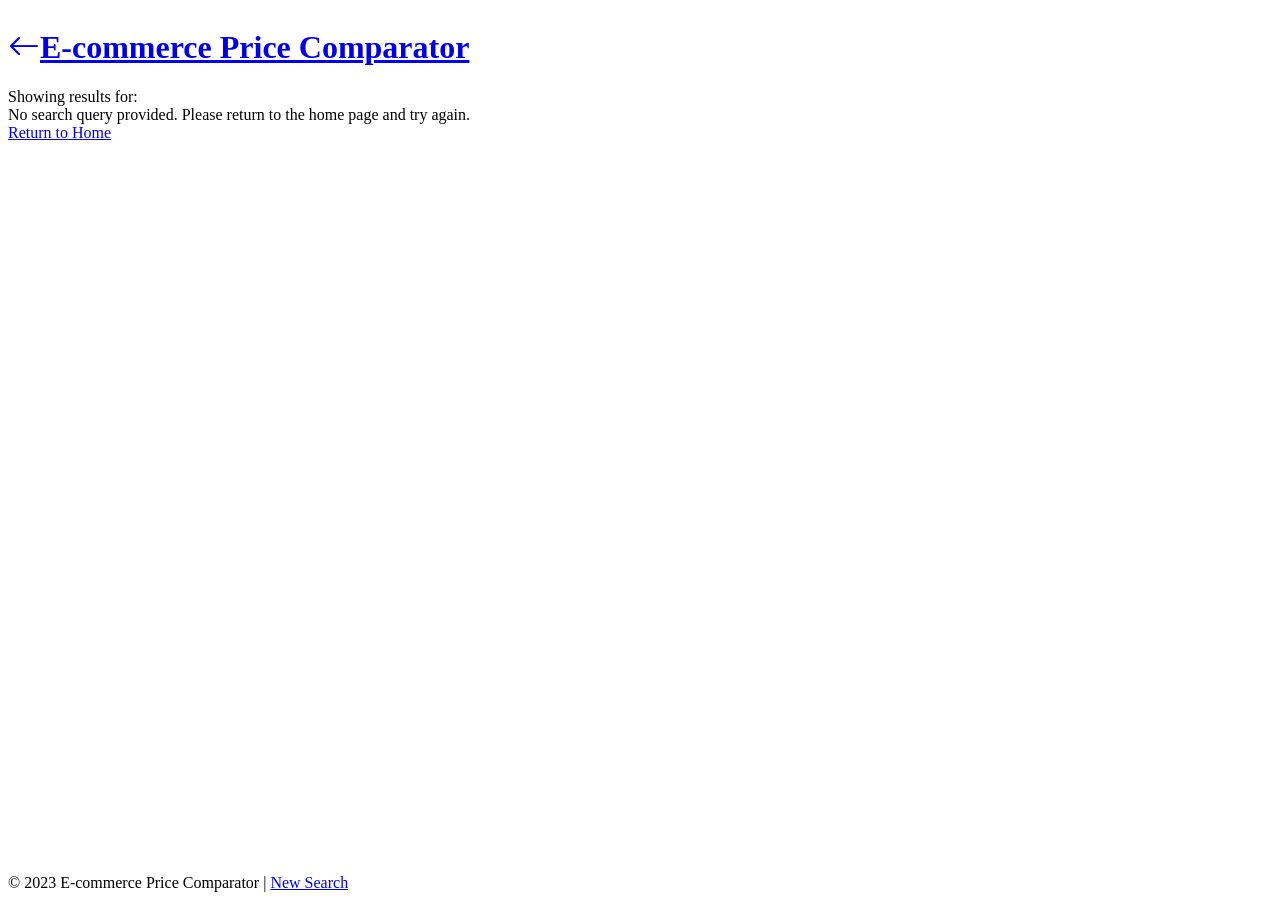
==== templates/comparison.html @ 496e1cee "Add comparison.html for price comparison results" ====
<!DOCTYPE html>
<html lang="en" data-bs-theme="dark">
<head>
    <meta charset="UTF-8">
    <meta name="viewport" content="width=device-width, initial-scale=1.0">
    <title>Price Comparison Results</title>
    <link rel="stylesheet" href="https://cdn.replit.com/agent/bootstrap-agent-dark-theme.min.css">
    <link rel="stylesheet" href="https://cdn.jsdelivr.net/npm/bootstrap-icons@1.11.1/font/bootstrap-icons.css">
    <link rel="stylesheet" href="\static\css\style.css">
</head>
<body>
    <header class="bg-dark py-3">
        <div class="container">
            <div class="d-flex flex-column flex-md-row align-items-center justify-content-between">
                <h1 class="fs-4 mb-2 mb-md-0">
                    <a href="/" class="text-white text-decoration-none">
                        <i class="bi bi-arrow-left me-2"></i>E-commerce Price Comparator
                    </a>
                </h1>
                <div class="search-box d-flex align-items-center bg-dark-subtle rounded ps-3 pe-1 py-1">
                    <span class="me-2">Showing results for:</span>
                    <span id="query-display" class="fw-bold"></span>
                </div>
            </div>
        </div>
    </header>

    <main class="py-4">
        <div class="container">
            <!-- Error Container -->
            <div id="error-container" style="display: none;"></div>
            
            <!-- Loading Indicator -->
            <div id="loading-indicator" class="loading-container" style="display: none;">
                <div class="lds-ring"><div></div><div></div><div></div><div></div></div>
                <p class="mt-3">Fetching products from Amazon and Flipkart...</p>
                <p class="text-muted small">This may take up to 30 seconds</p>
            </div>
            
            <!-- Results Container -->
            <div id="results-container" style="display: none;">
                <!-- Product Comparison Table -->
                <div class="card mb-4">
                    <div class="card-header">
                        <h4 class="mb-0">Product Comparison Results</h4>
                    </div>
                    <div class="card-body">
                        <div class="table-responsive">
                            <table class="table table-striped table-hover" id="comparison-table">
                                <thead>
                                    <tr>
                                        <th>#</th>
                                        <th>Product</th>
                                        <th>Amazon</th>
                                        <th>Flipkart</th>
                                        <th>Recommendation</th>
                                        <th>Actions</th>
                                    </tr>
                                </thead>
                                <tbody id="comparison-table-body">
                                    <!-- Comparison rows will be added here -->
                                </tbody>
                            </table>
                        </div>
                    </div>
                </div>
                
                <!-- Hidden sections for individual platform results -->
                <div id="amazon-results" style="display: none;"></div>
                <div id="flipkart-results" style="display: none;"></div>
                <div id="recommendations" style="display: none;"></div>
            </div>
        </div>
    </main>

    <footer class="bg-dark text-white-50 py-3 mt-5">
        <div class="container text-center">
            <p class="mb-0 small">
                &copy; 2023 E-commerce Price Comparator | 
                <a href="/" class="text-white-50">New Search</a>
            </p>
        </div>
    </footer>

    <script src="https://cdn.jsdelivr.net/npm/bootstrap@5.3.0/dist/js/bootstrap.bundle.min.js"></script>
    <script src="\static\js\comparison.js"></script>
</body>
</html>
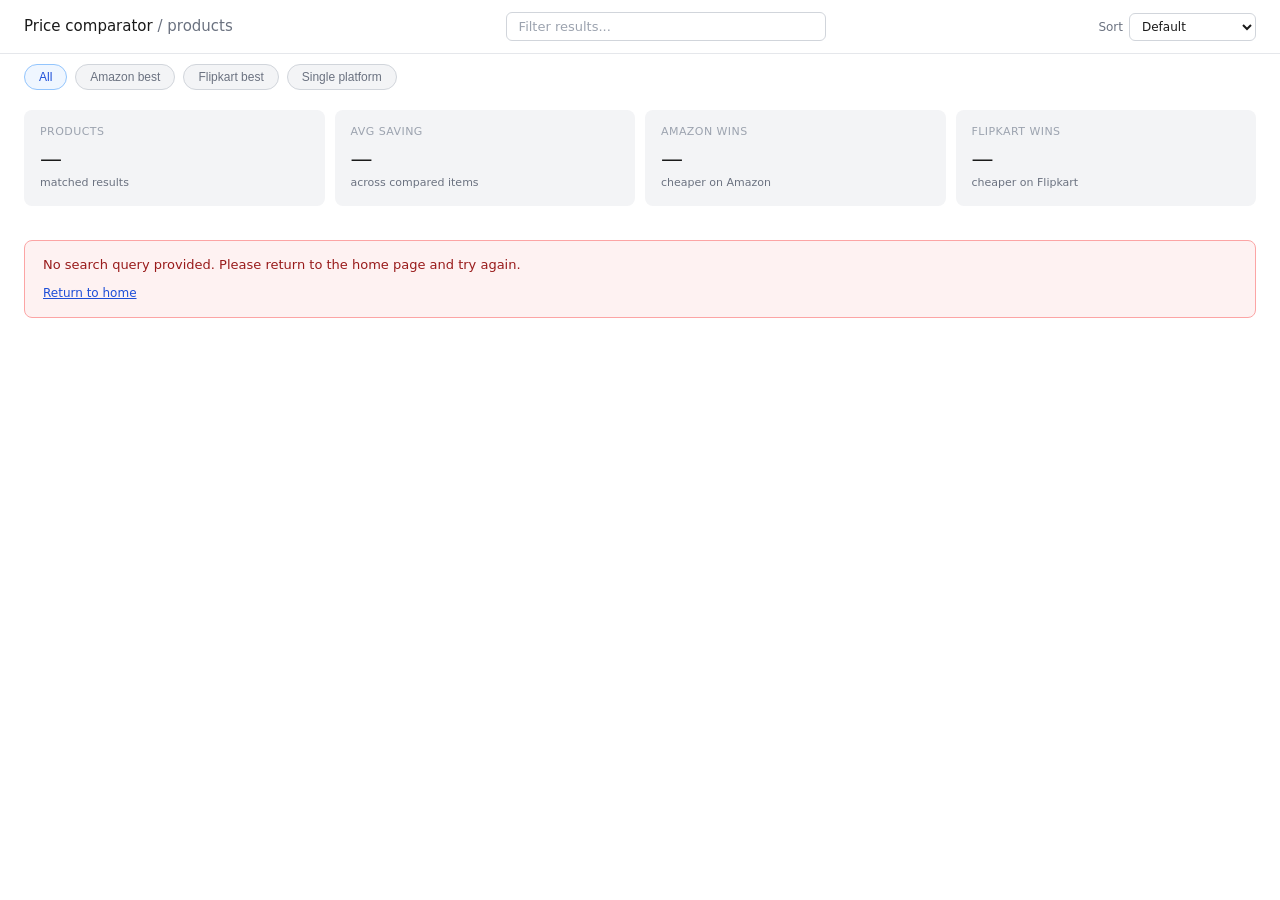
==== commit c7308251: "User interface change" ====
--- a/templates/comparison.html
+++ b/templates/comparison.html
@@ -1,88 +1,76 @@
 <!DOCTYPE html>
-<html lang="en" data-bs-theme="dark">
+<html lang="en">
 <head>
-    <meta charset="UTF-8">
-    <meta name="viewport" content="width=device-width, initial-scale=1.0">
-    <title>Price Comparison Results</title>
-    <link rel="stylesheet" href="https://cdn.replit.com/agent/bootstrap-agent-dark-theme.min.css">
-    <link rel="stylesheet" href="https://cdn.jsdelivr.net/npm/bootstrap-icons@1.11.1/font/bootstrap-icons.css">
-    <link rel="stylesheet" href="\static\css\style.css">
+  <meta charset="UTF-8">
+  <meta name="viewport" content="width=device-width, initial-scale=1.0">
+  <title>Price comparison results</title>
+  <meta name="description" content="Compare product prices between Amazon and Flipkart side by side.">
+  <link rel="stylesheet" href="/static/css/dashboard.css">
 </head>
 <body>
-    <header class="bg-dark py-3">
-        <div class="container">
-            <div class="d-flex flex-column flex-md-row align-items-center justify-content-between">
-                <h1 class="fs-4 mb-2 mb-md-0">
-                    <a href="/" class="text-white text-decoration-none">
-                        <i class="bi bi-arrow-left me-2"></i>E-commerce Price Comparator
-                    </a>
-                </h1>
-                <div class="search-box d-flex align-items-center bg-dark-subtle rounded ps-3 pe-1 py-1">
-                    <span class="me-2">Showing results for:</span>
-                    <span id="query-display" class="fw-bold"></span>
-                </div>
-            </div>
-        </div>
-    </header>
 
-    <main class="py-4">
-        <div class="container">
-            <!-- Error Container -->
-            <div id="error-container" style="display: none;"></div>
-            
-            <!-- Loading Indicator -->
-            <div id="loading-indicator" class="loading-container" style="display: none;">
-                <div class="lds-ring"><div></div><div></div><div></div><div></div></div>
-                <p class="mt-3">Fetching products from Amazon and Flipkart...</p>
-                <p class="text-muted small">This may take up to 30 seconds</p>
-            </div>
-            
-            <!-- Results Container -->
-            <div id="results-container" style="display: none;">
-                <!-- Product Comparison Table -->
-                <div class="card mb-4">
-                    <div class="card-header">
-                        <h4 class="mb-0">Product Comparison Results</h4>
-                    </div>
-                    <div class="card-body">
-                        <div class="table-responsive">
-                            <table class="table table-striped table-hover" id="comparison-table">
-                                <thead>
-                                    <tr>
-                                        <th>#</th>
-                                        <th>Product</th>
-                                        <th>Amazon</th>
-                                        <th>Flipkart</th>
-                                        <th>Recommendation</th>
-                                        <th>Actions</th>
-                                    </tr>
-                                </thead>
-                                <tbody id="comparison-table-body">
-                                    <!-- Comparison rows will be added here -->
-                                </tbody>
-                            </table>
-                        </div>
-                    </div>
-                </div>
-                
-                <!-- Hidden sections for individual platform results -->
-                <div id="amazon-results" style="display: none;"></div>
-                <div id="flipkart-results" style="display: none;"></div>
-                <div id="recommendations" style="display: none;"></div>
-            </div>
-        </div>
-    </main>
+  <!-- Topbar -->
+  <header class="topbar" id="topbar">
+    <a href="/" class="topbar-brand">Price comparator <span class="category">/ <span id="query-label">products</span></span></a>
+    <div class="topbar-search">
+      <input type="text" id="search-input" placeholder="Filter results..." autocomplete="off">
+    </div>
+    <div class="topbar-sort">
+      <label for="sort-select">Sort</label>
+      <select id="sort-select">
+        <option value="default">Default</option>
+        <option value="saving">Biggest saving</option>
+        <option value="price">Lowest price</option>
+        <option value="rating">Rating</option>
+      </select>
+    </div>
+  </header>
 
-    <footer class="bg-dark text-white-50 py-3 mt-5">
-        <div class="container text-center">
-            <p class="mb-0 small">
-                &copy; 2023 E-commerce Price Comparator | 
-                <a href="/" class="text-white-50">New Search</a>
-            </p>
-        </div>
-    </footer>
+  <!-- Filter chips -->
+  <div class="filter-row" id="filter-row">
+    <button class="chip active" data-filter="all">All</button>
+    <button class="chip" data-filter="amazon">Amazon best</button>
+    <button class="chip" data-filter="flipkart">Flipkart best</button>
+    <button class="chip" data-filter="single">Single platform</button>
+  </div>
 
-    <script src="https://cdn.jsdelivr.net/npm/bootstrap@5.3.0/dist/js/bootstrap.bundle.min.js"></script>
-    <script src="\static\js\comparison.js"></script>
+  <!-- Metric cards -->
+  <div class="metrics-grid" id="metrics-grid">
+    <div class="metric-card">
+      <div class="metric-label">Products</div>
+      <div class="metric-value" id="m-count">—</div>
+      <div class="metric-sub">matched results</div>
+    </div>
+    <div class="metric-card">
+      <div class="metric-label">Avg saving</div>
+      <div class="metric-value" id="m-saving">—</div>
+      <div class="metric-sub">across compared items</div>
+    </div>
+    <div class="metric-card">
+      <div class="metric-label">Amazon wins</div>
+      <div class="metric-value" id="m-amazon">—</div>
+      <div class="metric-sub">cheaper on Amazon</div>
+    </div>
+    <div class="metric-card">
+      <div class="metric-label">Flipkart wins</div>
+      <div class="metric-value" id="m-flipkart">—</div>
+      <div class="metric-sub">cheaper on Flipkart</div>
+    </div>
+  </div>
+
+  <!-- Loading indicator -->
+  <div id="loading-indicator" class="loading-container">
+    <div class="spinner"></div>
+    <div class="loading-text">Fetching products from Amazon and Flipkart…</div>
+    <div class="loading-sub">This may take up to 30 seconds</div>
+  </div>
+
+  <!-- Error container -->
+  <div id="error-container" style="display:none;"></div>
+
+  <!-- Product list -->
+  <div class="product-list" id="product-list" style="display:none;"></div>
+
+  <script src="/static/js/comparison.js"></script>
 </body>
 </html>
--- a/static/css/dashboard.css
+++ b/static/css/dashboard.css
@@ -0,0 +1,506 @@
+/* ───────────────────────────────────────────────
+   Design tokens
+   ─────────────────────────────────────────────── */
+:root {
+  --font-sans: system-ui, -apple-system, "Segoe UI", Roboto, Helvetica, Arial, sans-serif;
+
+  /* Light mode (default) */
+  --color-text-primary: #1a1a1a;
+  --color-text-secondary: #6b7280;
+  --color-text-tertiary: #9ca3af;
+  --color-background-primary: #ffffff;
+  --color-background-secondary: #f3f4f6;
+  --color-border-tertiary: #e5e7eb;
+  --color-border-secondary: #d1d5db;
+
+  /* Fixed palette */
+  --color-best-price: #0F6E56;
+  --color-badge-amazon-bg: #E6F1FB;
+  --color-badge-amazon-text: #0C447C;
+  --color-badge-flipkart-bg: #EAF3DE;
+  --color-badge-flipkart-text: #27500A;
+  --color-info-bg: #eff6ff;
+  --color-info-border: #93c5fd;
+  --color-info-text: #1d4ed8;
+  --color-star: #FAC775;
+}
+
+@media (prefers-color-scheme: dark) {
+  :root {
+    --color-text-primary: #f0f0f0;
+    --color-text-secondary: #9ca3af;
+    --color-text-tertiary: #6b7280;
+    --color-background-primary: #111111;
+    --color-background-secondary: #1e1e1e;
+    --color-border-tertiary: #2e2e2e;
+    --color-border-secondary: #3a3a3a;
+    --color-info-bg: #1e293b;
+    --color-info-border: #3b82f6;
+    --color-info-text: #93c5fd;
+  }
+}
+
+/* ───────────────────────────────────────────────
+   Reset & base
+   ─────────────────────────────────────────────── */
+*, *::before, *::after { box-sizing: border-box; margin: 0; padding: 0; }
+
+html { font-size: 14px; }
+
+body {
+  font-family: var(--font-sans);
+  font-weight: 400;
+  color: var(--color-text-primary);
+  background: var(--color-background-primary);
+  line-height: 1.5;
+  min-height: 100vh;
+}
+
+/* ───────────────────────────────────────────────
+   Topbar
+   ─────────────────────────────────────────────── */
+.topbar {
+  display: flex;
+  align-items: center;
+  justify-content: space-between;
+  padding: 12px 24px;
+  gap: 16px;
+  border-bottom: 0.5px solid var(--color-border-tertiary);
+}
+
+.topbar-brand {
+  font-size: 15px;
+  font-weight: 500;
+  color: var(--color-text-primary);
+  white-space: nowrap;
+  text-decoration: none;
+}
+.topbar-brand .category {
+  color: var(--color-text-secondary);
+}
+
+.topbar-search {
+  max-width: 320px;
+  width: 100%;
+}
+.topbar-search input {
+  width: 100%;
+  padding: 6px 12px;
+  font-size: 13px;
+  font-family: var(--font-sans);
+  border: 0.5px solid var(--color-border-secondary);
+  border-radius: 6px;
+  background: var(--color-background-primary);
+  color: var(--color-text-primary);
+  outline: none;
+}
+.topbar-search input:focus {
+  border-color: var(--color-info-border);
+}
+.topbar-search input::placeholder {
+  color: var(--color-text-tertiary);
+}
+
+.topbar-sort {
+  display: flex;
+  align-items: center;
+  gap: 6px;
+  white-space: nowrap;
+}
+.topbar-sort label {
+  font-size: 12px;
+  color: var(--color-text-secondary);
+}
+.topbar-sort select {
+  font-family: var(--font-sans);
+  font-size: 12px;
+  padding: 5px 8px;
+  border: 0.5px solid var(--color-border-secondary);
+  border-radius: 6px;
+  background: var(--color-background-primary);
+  color: var(--color-text-primary);
+  outline: none;
+  cursor: pointer;
+}
+
+/* ───────────────────────────────────────────────
+   Filter chips
+   ─────────────────────────────────────────────── */
+.filter-row {
+  display: flex;
+  flex-wrap: wrap;
+  gap: 8px;
+  padding: 10px 24px;
+}
+
+.chip {
+  display: inline-flex;
+  align-items: center;
+  border-radius: 20px;
+  padding: 5px 14px;
+  font-size: 12px;
+  font-weight: 400;
+  border: 0.5px solid var(--color-border-secondary);
+  background: var(--color-background-secondary);
+  color: var(--color-text-secondary);
+  cursor: pointer;
+  user-select: none;
+  transition: background 0.15s, color 0.15s, border-color 0.15s;
+}
+.chip:hover {
+  border-color: var(--color-info-border);
+}
+.chip.active {
+  background: var(--color-info-bg);
+  border-color: var(--color-info-border);
+  color: var(--color-info-text);
+  font-weight: 500;
+}
+
+/* ───────────────────────────────────────────────
+   Metric cards
+   ─────────────────────────────────────────────── */
+.metrics-grid {
+  display: grid;
+  grid-template-columns: repeat(4, 1fr);
+  gap: 10px;
+  padding: 10px 24px;
+}
+
+.metric-card {
+  background: var(--color-background-secondary);
+  border-radius: 8px;
+  padding: 14px 16px;
+}
+
+.metric-label {
+  font-size: 11px;
+  text-transform: uppercase;
+  letter-spacing: 0.04em;
+  color: var(--color-text-tertiary);
+  margin-bottom: 4px;
+}
+
+.metric-value {
+  font-size: 22px;
+  font-weight: 500;
+  color: var(--color-text-primary);
+  line-height: 1.3;
+}
+
+.metric-sub {
+  font-size: 11px;
+  color: var(--color-text-secondary);
+  margin-top: 2px;
+}
+
+/* ───────────────────────────────────────────────
+   Product list
+   ─────────────────────────────────────────────── */
+.product-list {
+  display: flex;
+  flex-direction: column;
+  gap: 10px;
+  padding: 10px 24px 24px;
+}
+
+/* ───────────────────────────────────────────────
+   Product card
+   ─────────────────────────────────────────────── */
+.product-card {
+  background: var(--color-background-primary);
+  border: 0.5px solid var(--color-border-tertiary);
+  border-radius: 12px;
+  padding: 20px 24px;
+  display: grid;
+  grid-template-columns: 88px 1fr auto;
+  align-items: center;
+  gap: 20px;
+}
+
+/* Col 1 — thumbnail */
+.pc-thumb {
+  width: 88px;
+  height: 88px;
+  background: var(--color-background-secondary);
+  border: 0.5px solid var(--color-border-tertiary);
+  border-radius: 10px;
+  display: flex;
+  align-items: center;
+  justify-content: center;
+  overflow: hidden;
+  flex-shrink: 0;
+}
+.pc-thumb img {
+  width: 76px;
+  height: 76px;
+  object-fit: contain;
+}
+.pc-thumb-icon {
+  width: 28px;
+  height: 28px;
+  color: var(--color-text-tertiary);
+}
+
+/* Col 2 — body */
+.pc-body {
+  min-width: 0;
+  display: flex;
+  flex-direction: column;
+  gap: 6px;
+}
+
+.pc-name {
+  font-size: 13px;
+  font-weight: 500;
+  color: var(--color-text-primary);
+  line-height: 1.45;
+  display: -webkit-box;
+  -webkit-line-clamp: 2;
+  -webkit-box-orient: vertical;
+  overflow: hidden;
+}
+
+.pc-specs {
+  font-size: 11px;
+  color: var(--color-text-tertiary);
+  line-height: 1.5;
+}
+
+.pc-prices {
+  display: flex;
+  align-items: center;
+  gap: 16px;
+  margin-top: 2px;
+}
+
+.pc-price-item { display: flex; flex-direction: column; }
+
+.pc-price-platform {
+  font-size: 10px;
+  text-transform: uppercase;
+  color: var(--color-text-tertiary);
+  letter-spacing: 0.03em;
+  margin-bottom: 2px;
+}
+
+.pc-price-value {
+  font-size: 16px;
+  font-weight: 500;
+  color: var(--color-text-primary);
+}
+.pc-price-value.best {
+  color: var(--color-best-price);
+}
+.pc-price-value.na {
+  font-size: 13px;
+  font-weight: 400;
+  color: var(--color-text-tertiary);
+}
+
+.pc-price-divider {
+  width: 0.5px;
+  height: 32px;
+  background: var(--color-border-tertiary);
+  flex-shrink: 0;
+}
+
+/* Col 3 — right column */
+.pc-right {
+  display: flex;
+  flex-direction: column;
+  align-items: flex-end;
+  gap: 8px;
+  min-width: 120px;
+}
+
+/* Winner badge */
+.badge-winner {
+  display: inline-flex;
+  align-items: center;
+  border-radius: 20px;
+  padding: 4px 10px;
+  font-size: 11px;
+  font-weight: 500;
+  white-space: nowrap;
+}
+.badge-amazon {
+  background: var(--color-badge-amazon-bg);
+  color: var(--color-badge-amazon-text);
+}
+.badge-flipkart {
+  background: var(--color-badge-flipkart-bg);
+  color: var(--color-badge-flipkart-text);
+}
+
+/* Saving info */
+.pc-saving {
+  text-align: right;
+  max-width: 140px;
+}
+.pc-saving-pct {
+  font-size: 11px;
+  font-weight: 500;
+  color: var(--color-text-primary);
+}
+.pc-saving-abs {
+  font-size: 11px;
+  color: var(--color-text-secondary);
+}
+.pc-saving-only {
+  font-size: 11px;
+  color: var(--color-text-secondary);
+  text-align: right;
+}
+
+/* Star rating */
+.pc-rating-row {
+  display: flex;
+  align-items: center;
+  gap: 4px;
+}
+
+.stars {
+  display: inline-flex;
+  gap: 1px;
+}
+
+.star {
+  width: 10px;
+  height: 10px;
+  position: relative;
+}
+
+.star svg {
+  width: 10px;
+  height: 10px;
+  display: block;
+}
+
+.star-filled { fill: var(--color-star); }
+.star-empty  { fill: var(--color-border-secondary); }
+.star-half-clip { clip-path: inset(0 50% 0 0); }
+
+.pc-rating-num {
+  font-size: 11px;
+  color: var(--color-text-secondary);
+}
+
+/* ───────────────────────────────────────────────
+   Loading state
+   ─────────────────────────────────────────────── */
+.loading-container {
+  display: flex;
+  flex-direction: column;
+  align-items: center;
+  justify-content: center;
+  min-height: 300px;
+  gap: 16px;
+  padding: 40px 24px;
+}
+
+.spinner {
+  width: 32px;
+  height: 32px;
+  border: 3px solid var(--color-border-tertiary);
+  border-top-color: var(--color-info-border);
+  border-radius: 50%;
+  animation: spin 0.8s linear infinite;
+}
+
+@keyframes spin {
+  to { transform: rotate(360deg); }
+}
+
+.loading-text {
+  font-size: 13px;
+  color: var(--color-text-secondary);
+}
+.loading-sub {
+  font-size: 11px;
+  color: var(--color-text-tertiary);
+}
+
+/* ───────────────────────────────────────────────
+   Error state
+   ─────────────────────────────────────────────── */
+.error-box {
+  margin: 24px;
+  padding: 14px 18px;
+  border: 0.5px solid #fca5a5;
+  border-radius: 8px;
+  background: #fef2f2;
+  color: #991b1b;
+  font-size: 13px;
+}
+@media (prefers-color-scheme: dark) {
+  .error-box {
+    background: #2d1b1b;
+    border-color: #7f1d1d;
+    color: #fca5a5;
+  }
+}
+
+.error-box a {
+  display: inline-block;
+  margin-top: 10px;
+  font-size: 12px;
+  color: var(--color-info-text);
+  text-decoration: underline;
+}
+
+/* ───────────────────────────────────────────────
+   Empty state
+   ─────────────────────────────────────────────── */
+.empty-state {
+  text-align: center;
+  padding: 60px 24px;
+  color: var(--color-text-tertiary);
+  font-size: 13px;
+}
+
+/* ───────────────────────────────────────────────
+   Responsive
+   ─────────────────────────────────────────────── */
+@media (max-width: 768px) {
+  .topbar {
+    flex-wrap: wrap;
+    gap: 10px;
+    padding: 12px 16px;
+  }
+  .topbar-search { max-width: 100%; order: 3; }
+
+  .metrics-grid {
+    grid-template-columns: repeat(2, 1fr);
+    padding: 10px 16px;
+  }
+
+  .filter-row { padding: 10px 16px; }
+
+  .product-list { padding: 10px 16px 24px; }
+
+  .product-card {
+    grid-template-columns: 72px 1fr;
+    grid-template-rows: auto auto;
+    padding: 14px 16px;
+    gap: 14px;
+  }
+  .pc-thumb {
+    width: 72px;
+    height: 72px;
+  }
+  .pc-thumb img {
+    width: 60px;
+    height: 60px;
+  }
+  .pc-right {
+    grid-column: 1 / -1;
+    flex-direction: row;
+    flex-wrap: wrap;
+    align-items: center;
+    justify-content: flex-start;
+    gap: 10px;
+    margin-top: 4px;
+  }
+  .pc-saving { text-align: left; }
+}
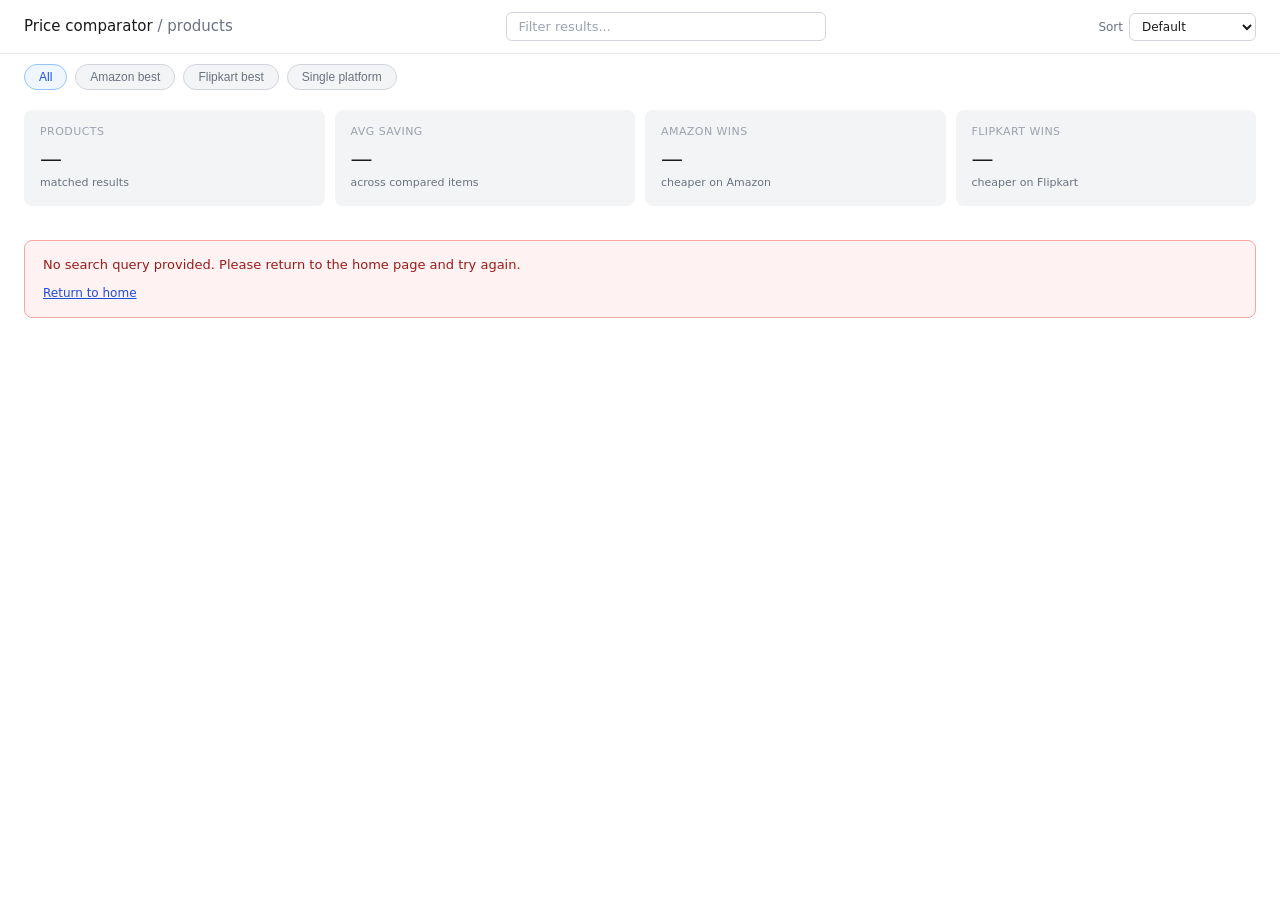
==== commit 9e9730e4: "User interface change-II" ====
--- a/templates/comparison.html
+++ b/templates/comparison.html
@@ -5,13 +5,13 @@
   <meta name="viewport" content="width=device-width, initial-scale=1.0">
   <title>Price comparison results</title>
   <meta name="description" content="Compare product prices between Amazon and Flipkart side by side.">
-  <link rel="stylesheet" href="/static/css/dashboard.css">
+  <link rel="stylesheet" href="../static/css/dashboard.css">
 </head>
 <body>
 
   <!-- Topbar -->
   <header class="topbar" id="topbar">
-    <a href="/" class="topbar-brand">Price comparator <span class="category">/ <span id="query-label">products</span></span></a>
+    <a href="index.html" class="topbar-brand">Price comparator <span class="category">/ <span id="query-label">products</span></span></a>
     <div class="topbar-search">
       <input type="text" id="search-input" placeholder="Filter results..." autocomplete="off">
     </div>
@@ -71,6 +71,6 @@
   <!-- Product list -->
   <div class="product-list" id="product-list" style="display:none;"></div>
 
-  <script src="/static/js/comparison.js"></script>
+  <script src="../static/js/comparison.js"></script>
 </body>
 </html>
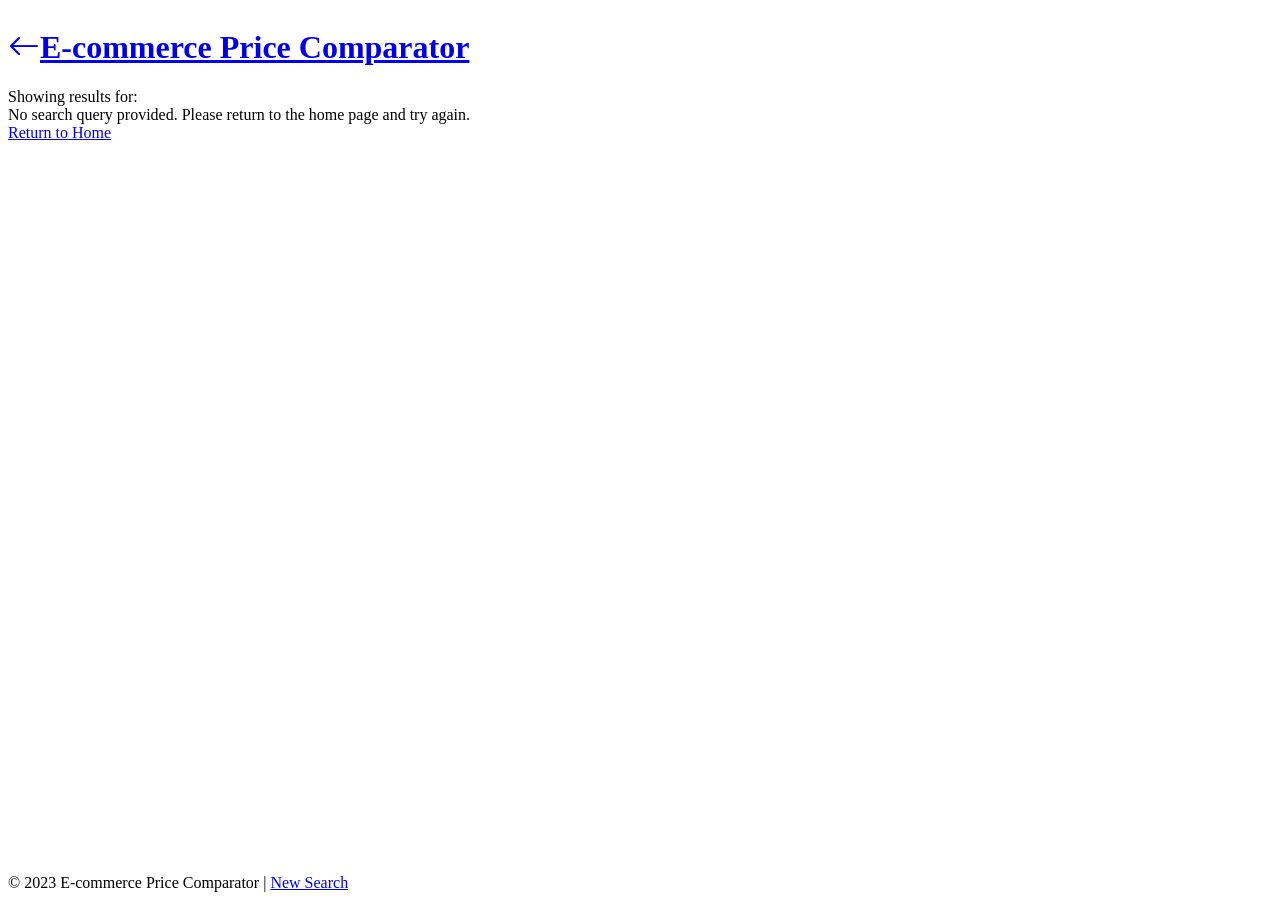
==== commit f0e43a3e: "Revert "Merge pull request #5 from chundawat-h/Enhancement/UI" This reverts commit e3de7e48a5f73ba0a" ====
--- a/templates/comparison.html
+++ b/templates/comparison.html
@@ -1,76 +1,88 @@
 <!DOCTYPE html>
-<html lang="en">
+<html lang="en" data-bs-theme="dark">
 <head>
-  <meta charset="UTF-8">
-  <meta name="viewport" content="width=device-width, initial-scale=1.0">
-  <title>Price comparison results</title>
-  <meta name="description" content="Compare product prices between Amazon and Flipkart side by side.">
-  <link rel="stylesheet" href="../static/css/dashboard.css">
+    <meta charset="UTF-8">
+    <meta name="viewport" content="width=device-width, initial-scale=1.0">
+    <title>Price Comparison Results</title>
+    <link rel="stylesheet" href="https://cdn.replit.com/agent/bootstrap-agent-dark-theme.min.css">
+    <link rel="stylesheet" href="https://cdn.jsdelivr.net/npm/bootstrap-icons@1.11.1/font/bootstrap-icons.css">
+    <link rel="stylesheet" href="\static\css\style.css">
 </head>
 <body>
+    <header class="bg-dark py-3">
+        <div class="container">
+            <div class="d-flex flex-column flex-md-row align-items-center justify-content-between">
+                <h1 class="fs-4 mb-2 mb-md-0">
+                    <a href="/" class="text-white text-decoration-none">
+                        <i class="bi bi-arrow-left me-2"></i>E-commerce Price Comparator
+                    </a>
+                </h1>
+                <div class="search-box d-flex align-items-center bg-dark-subtle rounded ps-3 pe-1 py-1">
+                    <span class="me-2">Showing results for:</span>
+                    <span id="query-display" class="fw-bold"></span>
+                </div>
+            </div>
+        </div>
+    </header>
 
-  <!-- Topbar -->
-  <header class="topbar" id="topbar">
-    <a href="index.html" class="topbar-brand">Price comparator <span class="category">/ <span id="query-label">products</span></span></a>
-    <div class="topbar-search">
-      <input type="text" id="search-input" placeholder="Filter results..." autocomplete="off">
-    </div>
-    <div class="topbar-sort">
-      <label for="sort-select">Sort</label>
-      <select id="sort-select">
-        <option value="default">Default</option>
-        <option value="saving">Biggest saving</option>
-        <option value="price">Lowest price</option>
-        <option value="rating">Rating</option>
-      </select>
-    </div>
-  </header>
+    <main class="py-4">
+        <div class="container">
+            <!-- Error Container -->
+            <div id="error-container" style="display: none;"></div>
+            
+            <!-- Loading Indicator -->
+            <div id="loading-indicator" class="loading-container" style="display: none;">
+                <div class="lds-ring"><div></div><div></div><div></div><div></div></div>
+                <p class="mt-3">Fetching products from Amazon and Flipkart...</p>
+                <p class="text-muted small">This may take up to 30 seconds</p>
+            </div>
+            
+            <!-- Results Container -->
+            <div id="results-container" style="display: none;">
+                <!-- Product Comparison Table -->
+                <div class="card mb-4">
+                    <div class="card-header">
+                        <h4 class="mb-0">Product Comparison Results</h4>
+                    </div>
+                    <div class="card-body">
+                        <div class="table-responsive">
+                            <table class="table table-striped table-hover" id="comparison-table">
+                                <thead>
+                                    <tr>
+                                        <th>#</th>
+                                        <th>Product</th>
+                                        <th>Amazon</th>
+                                        <th>Flipkart</th>
+                                        <th>Recommendation</th>
+                                        <th>Actions</th>
+                                    </tr>
+                                </thead>
+                                <tbody id="comparison-table-body">
+                                    <!-- Comparison rows will be added here -->
+                                </tbody>
+                            </table>
+                        </div>
+                    </div>
+                </div>
+                
+                <!-- Hidden sections for individual platform results -->
+                <div id="amazon-results" style="display: none;"></div>
+                <div id="flipkart-results" style="display: none;"></div>
+                <div id="recommendations" style="display: none;"></div>
+            </div>
+        </div>
+    </main>
 
-  <!-- Filter chips -->
-  <div class="filter-row" id="filter-row">
-    <button class="chip active" data-filter="all">All</button>
-    <button class="chip" data-filter="amazon">Amazon best</button>
-    <button class="chip" data-filter="flipkart">Flipkart best</button>
-    <button class="chip" data-filter="single">Single platform</button>
-  </div>
+    <footer class="bg-dark text-white-50 py-3 mt-5">
+        <div class="container text-center">
+            <p class="mb-0 small">
+                &copy; 2023 E-commerce Price Comparator | 
+                <a href="/" class="text-white-50">New Search</a>
+            </p>
+        </div>
+    </footer>
 
-  <!-- Metric cards -->
-  <div class="metrics-grid" id="metrics-grid">
-    <div class="metric-card">
-      <div class="metric-label">Products</div>
-      <div class="metric-value" id="m-count">—</div>
-      <div class="metric-sub">matched results</div>
-    </div>
-    <div class="metric-card">
-      <div class="metric-label">Avg saving</div>
-      <div class="metric-value" id="m-saving">—</div>
-      <div class="metric-sub">across compared items</div>
-    </div>
-    <div class="metric-card">
-      <div class="metric-label">Amazon wins</div>
-      <div class="metric-value" id="m-amazon">—</div>
-      <div class="metric-sub">cheaper on Amazon</div>
-    </div>
-    <div class="metric-card">
-      <div class="metric-label">Flipkart wins</div>
-      <div class="metric-value" id="m-flipkart">—</div>
-      <div class="metric-sub">cheaper on Flipkart</div>
-    </div>
-  </div>
-
-  <!-- Loading indicator -->
-  <div id="loading-indicator" class="loading-container">
-    <div class="spinner"></div>
-    <div class="loading-text">Fetching products from Amazon and Flipkart…</div>
-    <div class="loading-sub">This may take up to 30 seconds</div>
-  </div>
-
-  <!-- Error container -->
-  <div id="error-container" style="display:none;"></div>
-
-  <!-- Product list -->
-  <div class="product-list" id="product-list" style="display:none;"></div>
-
-  <script src="../static/js/comparison.js"></script>
+    <script src="https://cdn.jsdelivr.net/npm/bootstrap@5.3.0/dist/js/bootstrap.bundle.min.js"></script>
+    <script src="\static\js\comparison.js"></script>
 </body>
 </html>
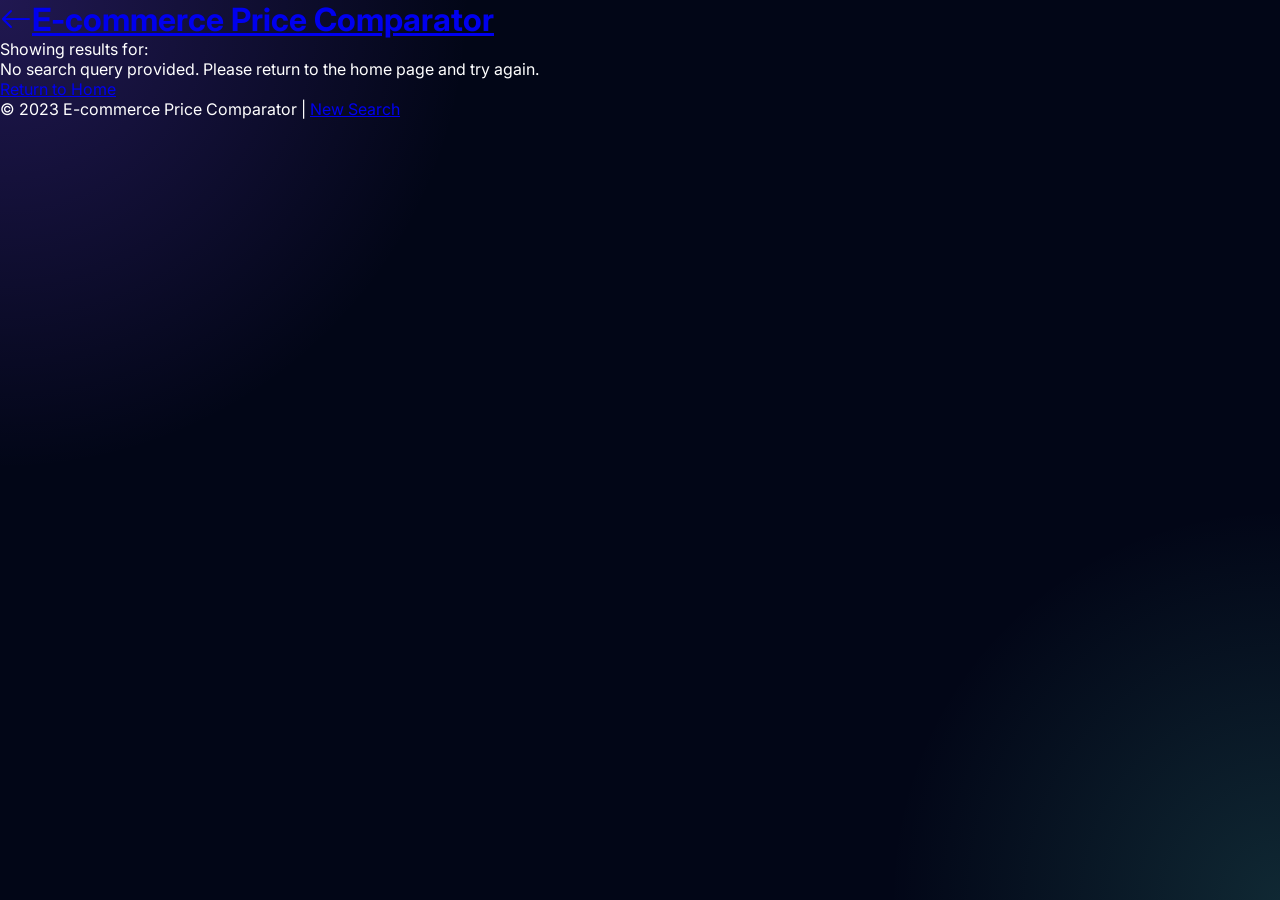
==== commit 7fb61da6: "Enhance frontend UI and improve user experience" ====
--- a/templates/comparison.html
+++ b/templates/comparison.html
@@ -6,7 +6,7 @@
     <title>Price Comparison Results</title>
     <link rel="stylesheet" href="https://cdn.replit.com/agent/bootstrap-agent-dark-theme.min.css">
     <link rel="stylesheet" href="https://cdn.jsdelivr.net/npm/bootstrap-icons@1.11.1/font/bootstrap-icons.css">
-    <link rel="stylesheet" href="\static\css\style.css">
+    <link rel="stylesheet" href="/static/css/style.css">
 </head>
 <body>
     <header class="bg-dark py-3">
--- a/static/css/style.css
+++ b/static/css/style.css
@@ -0,0 +1,451 @@
+@import url('https://fonts.googleapis.com/css2?family=Inter:wght@300;400;500;600;700;800;900&display=swap');
+
+* {
+    margin: 0;
+    padding: 0;
+    box-sizing: border-box;
+}
+
+body {
+    font-family: 'Inter', sans-serif;
+    background:
+        radial-gradient(circle at top left, rgba(124,77,255,0.25), transparent 30%),
+        radial-gradient(circle at bottom right, rgba(94,234,212,0.15), transparent 25%),
+        #020617;
+    color: white;
+    min-height: 100vh;
+    overflow-x: hidden;
+}
+
+/* NAVBAR */
+
+.navbar-custom {
+    height: 80px;
+    border-bottom: 1px solid rgba(255,255,255,0.08);
+
+    display: flex;
+    justify-content: space-between;
+    align-items: center;
+
+    padding: 0 60px;
+
+    background: rgba(255,255,255,0.02);
+    backdrop-filter: blur(12px);
+}
+
+.logo-section {
+    display: flex;
+    align-items: center;
+    gap: 16px;
+}
+
+.logo-box {
+    width: 44px;
+    height: 44px;
+
+    border-radius: 12px;
+
+    background: linear-gradient(135deg,#8b5cf6,#6d28d9);
+
+    display: flex;
+    align-items: center;
+    justify-content: center;
+
+    font-size: 22px;
+}
+
+.logo-section h2 {
+    font-size: 2rem;
+    font-weight: 700;
+}
+
+.logo-section span {
+    color: #a855f7;
+}
+
+.nav-actions {
+    display: flex;
+    align-items: center;
+    gap: 30px;
+}
+
+.nav-actions a {
+    color: rgba(255,255,255,0.8);
+    text-decoration: none;
+    font-size: 1rem;
+}
+
+.nav-btn {
+    border: 1px solid rgba(168,85,247,0.5);
+    background: transparent;
+    color: white;
+
+    padding: 12px 24px;
+    border-radius: 14px;
+
+    font-size: 1rem;
+    cursor: pointer;
+
+    transition: 0.3s ease;
+}
+
+.nav-btn:hover {
+    background: rgba(168,85,247,0.15);
+
+    transform: translateY(-2px);
+
+    box-shadow:
+        0 10px 20px rgba(168,85,247,0.2);
+}
+
+/* HERO */
+
+.hero-section {
+    max-width: 1300px;
+    margin: auto;
+
+    padding: 40px 20px 60px;
+}
+
+.hero-text {
+    text-align: center;
+    margin-bottom: 50px;
+}
+
+.hero-text h1 {
+    font-size: 5rem;
+    font-weight: 800;
+
+    background: linear-gradient(90deg,#ffffff,#c084fc);
+
+    -webkit-background-clip: text;
+    -webkit-text-fill-color: transparent;
+}
+
+.hero-text p {
+    margin-top: 12px;
+
+    color: rgba(255,255,255,0.7);
+
+    font-size: 1.5rem;
+}
+
+/* SEARCH CARD */
+
+.search-wrapper {
+    display: flex;
+    justify-content: center;
+}
+
+.search-card {
+    width: 100%;
+    max-width: 850px;
+
+    padding: 40px;
+
+    border-radius: 28px;
+
+    background: rgba(255,255,255,0.03);
+
+    border: 1px solid rgba(255,255,255,0.08);
+
+    backdrop-filter: blur(20px);
+
+    box-shadow:
+        0 0 40px rgba(124,77,255,0.12);
+
+    transition: 0.3s ease;
+}
+
+.search-card:hover {
+    transform: translateY(-6px);
+}
+
+.search-card h2 {
+    text-align: center;
+    font-size: 2.5rem;
+    margin-bottom: 35px;
+}
+
+/* INPUT */
+
+.search-input-wrapper {
+    position: relative;
+}
+
+.search-input-wrapper i {
+    position: absolute;
+    left: 24px;
+    top: 50%;
+
+    transform: translateY(-50%);
+
+    color: rgba(255,255,255,0.6);
+
+    font-size: 1.6rem;
+}
+
+.search-input {
+    width: 100%;
+    height: 78px;
+
+    border-radius: 20px;
+
+    border: 1px solid rgba(255,255,255,0.1);
+
+    background: rgba(255,255,255,0.04);
+
+    padding-left: 70px;
+
+    color: white;
+
+    font-size: 1.2rem;
+
+    outline: none;
+
+    transition: 0.3s ease;
+}
+
+.search-input:focus {
+    border-color: #8b5cf6;
+
+    box-shadow:
+        0 0 0 4px rgba(139,92,246,0.15);
+}
+
+/* BUTTON */
+
+.compare-btn {
+    width: 100%;
+    height: 74px;
+
+    margin-top: 26px;
+
+    border: none;
+    border-radius: 20px;
+
+    background: linear-gradient(135deg,#8b5cf6,#6d28d9);
+
+    color: white;
+
+    font-size: 1.5rem;
+    font-weight: 600;
+
+    cursor: pointer;
+
+    transition: 0.3s ease;
+}
+
+.compare-btn:hover {
+    transform: translateY(-3px);
+
+    box-shadow:
+        0 20px 40px rgba(139,92,246,0.35);
+}
+
+/* HOW IT WORKS */
+
+.how-section {
+    margin-top: 60px;
+}
+
+.how-section h2 {
+    text-align: center;
+    font-size: 3rem;
+    margin-bottom: 50px;
+}
+
+.feature-grid {
+    display: grid;
+
+    grid-template-columns: repeat(3,1fr);
+
+    gap: 30px;
+}
+
+.feature-card {
+    background: rgba(255,255,255,0.03);
+
+    border: 1px solid rgba(255,255,255,0.08);
+
+    border-radius: 28px;
+
+    padding: 40px 30px;
+
+    text-align: center;
+
+    transition: 0.3s ease;
+
+    backdrop-filter: blur(14px);
+}
+
+.feature-card:hover {
+    transform: translateY(-10px);
+
+    box-shadow:
+        0 20px 40px rgba(0,0,0,0.3),
+        0 0 30px rgba(139,92,246,0.18);
+}
+
+.feature-icon {
+    width: 110px;
+    height: 110px;
+
+    border-radius: 50%;
+
+    margin: auto auto 30px;
+
+    display: flex;
+    align-items: center;
+    justify-content: center;
+
+    background:
+        radial-gradient(circle, rgba(168,85,247,0.35), transparent);
+
+    border: 1px solid rgba(168,85,247,0.35);
+
+    font-size: 3rem;
+
+    color: #c084fc;
+}
+
+.feature-card h3 {
+    font-size: 2rem;
+    margin-bottom: 20px;
+}
+
+.feature-card p {
+    color: rgba(255,255,255,0.75);
+
+    line-height: 1.8;
+
+    font-size: 1.1rem;
+}
+
+/* RESPONSIVE */
+
+@media(max-width: 992px) {
+
+    .hero-text h1 {
+        font-size: 4rem;
+    }
+
+    .feature-grid {
+        grid-template-columns: 1fr;
+    }
+
+    .navbar-custom {
+        padding: 0 20px;
+    }
+
+    .search-card {
+        padding: 30px;
+    }
+}
+
+@media(max-width: 768px) {
+
+    .hero-text h1 {
+        font-size: 3rem;
+    }
+
+    .hero-text p {
+        font-size: 1rem;
+    }
+
+    .search-card h2 {
+        font-size: 2rem;
+    }
+
+    .search-input {
+        height: 65px;
+    }
+
+    .compare-btn {
+        height: 65px;
+        font-size: 1.2rem;
+    }
+
+    .navbar-custom {
+        flex-direction: column;
+        height: auto;
+        padding: 20px;
+        gap: 20px;
+    }
+}
+
+/* FOOTER */
+
+.footer-section {
+    margin-top: 120px;
+
+    border-top: 1px solid rgba(255,255,255,0.08);
+
+    background: rgba(255,255,255,0.02);
+
+    backdrop-filter: blur(14px);
+
+    padding: 60px 20px 30px;
+}
+
+.footer-content {
+    max-width: 1300px;
+
+    margin: auto;
+
+    display: flex;
+    justify-content: space-between;
+    align-items: flex-start;
+
+    gap: 40px;
+
+    flex-wrap: wrap;
+}
+
+.footer-brand h2 {
+    font-size: 2rem;
+    font-weight: 700;
+}
+
+.footer-brand span {
+    color: #a855f7;
+}
+
+.footer-brand p {
+    margin-top: 18px;
+
+    color: rgba(255,255,255,0.7);
+
+    line-height: 1.8;
+
+    max-width: 420px;
+}
+
+.footer-links {
+    display: flex;
+    gap: 30px;
+
+    flex-wrap: wrap;
+}
+
+.footer-links a {
+    color: rgba(255,255,255,0.75);
+
+    text-decoration: none;
+
+    transition: 0.3s ease;
+}
+
+.footer-links a:hover {
+    color: #c084fc;
+}
+
+.footer-bottom {
+    margin-top: 50px;
+
+    text-align: center;
+
+    color: rgba(255,255,255,0.5);
+
+    font-size: 0.95rem;
+}
